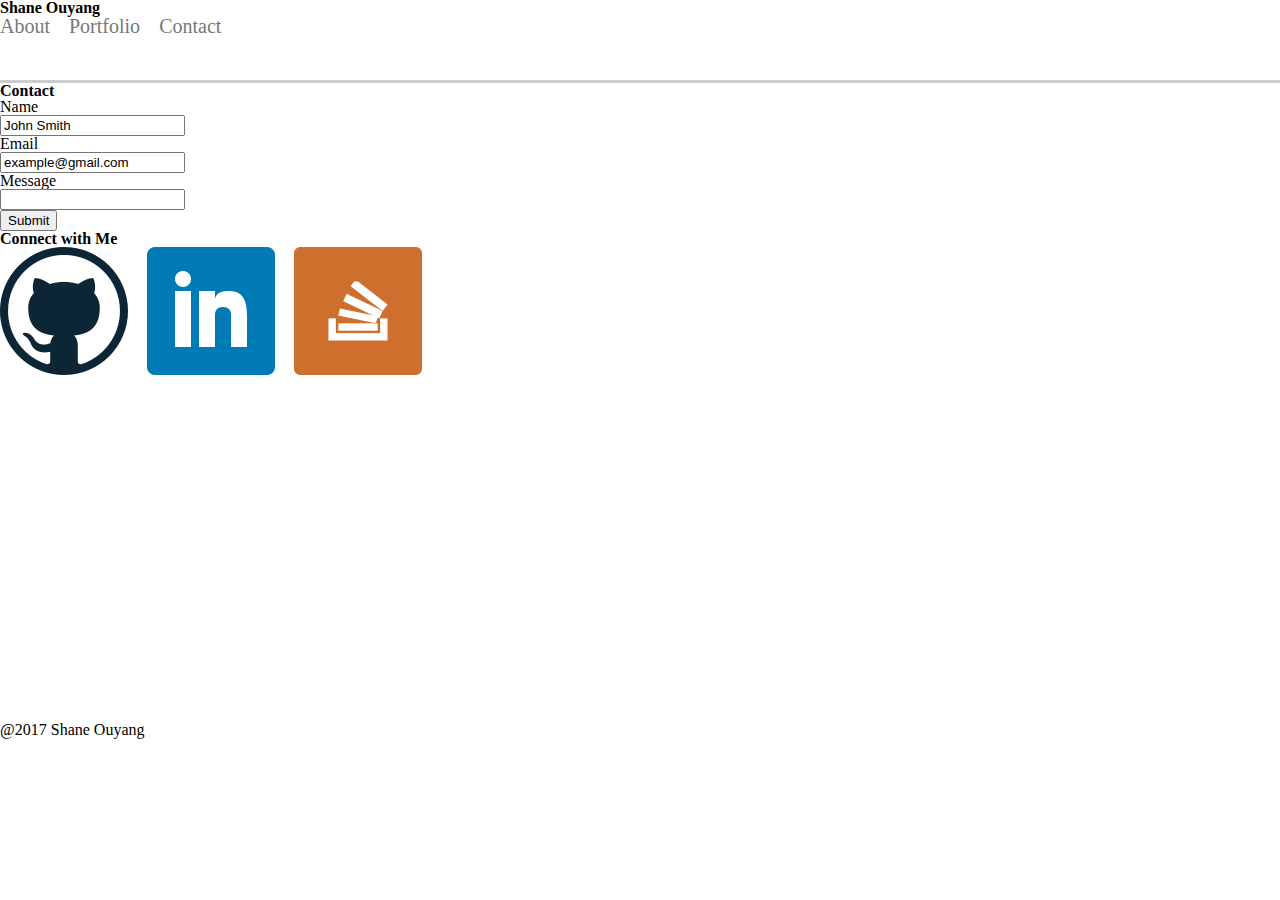
==== contact.html @ 040746a4 "new index.html" ====
<!DOCTYPE HTML>
<html>

<head>
  <meta charset="utf-8">
  
  <title>Shane Ouyang | Contact</title>
  
  <link rel="stylesheet" type="text/css" href="assets/css/reset.css">
  <link rel="stylesheet" type="text/css" href="assets/css/style.css">
</head>

<body>
  
  <div class="top">
    <header>
      <h1>Shane Ouyang</h1>
    </header>
    
      <nav>
        <ul>
          <li><a href="#">About</a><li>  
          <li><a href="#">Portfolio</a></li>
          <li><a href="#">Contact</a><li>
        <ul>
      <nav>
  </div>


  <div class="main"> 
    <div id="contact-form">
      <h2 id="contact-head">Contact</h2>
      <form id="form">
        Name<br>
        <input id="name-box" type="text" name="name" value="John Smith">
        <br>
        Email<br>
        <input id="email-box" type="text" name="email" value="example@gmail.com">
        <br>
        Message<br>
        <input id="message-box" type="text" name="message">
        <br>
        <input id="submit-button" type="submit" value="Submit"> 

      </form>
    </div>
    <div id="contact-info">
     	 <h2 id="contact-me">Connect with Me</h2>
     	 <a href="https://github.com/lmcfinn" target="_blank"><img id="git-img" src="assets/images/github-128.png" alt="GitHub"></a>
       <a href="https://www.linkedin.com/in/shane-ouyang-56a641b/" target="_blank"><img id="linked-img" src="assets/images/square-linkedin-128.png" alt="LinkedIn"></a>
       <a href="http://stackoverflow.com/" target="_blank"><img id="so-img" src="assets/images/stackoverflow-square-social-media-128.png" alt="Slack Overflow"></a>
     </div>	
  </div>

  <footer>&#64;2017 Shane Ouyang</footer>
</body>

</html>
---- assets/css/style.css ----
.container {
	width: 100%;
	height: 100%;
	color:#777777;
}

.top {
	background: #ffffff;
	width: 100%;
	height: 80px;
}

#header {
	float: left;
	width: 219px;
	height: 52px;
	margin-left: 139px;
	padding-top: 28px;
	padding-bottom: 0px;
	background-color: #4aaaa5;
	color: #ffffff;
	text-align: center;
	font-size: 26px;
}

#nav-link {
	height: 80px;
	width: 300px;
	margin-left: 820px;
	padding-top: 30px;

}

li {
	display: inline;
}


a:link {
	color: #777777;
	display: inline;
	text-decoration: none;
	font-size: 20px;
	margin-right: 15px;

}

a:hover {
	color: #660066;
}


#about {
	border-right-width: 1px;
	border-right-style: solid;
	border-right-color: #eee;
	padding-right: 20px;
}

#portfolio {
	border-right-width: 1px;
	border-right-style: solid;
	border-right-color: #eee;
	padding-right: 20px;
}

#contact {
	border-right-width: ;
	border-right-style: ;
	border-right-color: ;
	padding-right: ;
}

.main {
	width: 100%;
	height: 639px;
	background: url("https://images.blogthings.com/whatpatternisyourbrainquiz/pattern-6.jpg");
	border-top-style: solid;
	border-top-color: #cccccc;
	border-top-width: 3px;

}

.main-content {
    float: left;
    width: 38%;
    height: 540px;
	margin-left: 139px;
	margin-top:40px;
	background-color: #ffffff;
	overflow: auto;
	padding-left: 30px;
	padding-right: 30px;

}

.main-header {
	width:100%;
	height:40px;
	font-size: 23px;
	color: #4aaaa5;
	padding-top: 28px;
	margin-bottom: 20px;
	border-bottom-color: #cccccc;
	border-bottom-style: solid;
	border-bottom-width: 3px;

}

#bio-pic {
	width: 210px;
	height: 250px;
	float: left;
	margin-right: 17px;
}

#bio-copy {

}

.contact-content {
	float:left;
	width: 220px;
	height: 180px;
	margin-left: 80px;
	margin-top: 40px;
	background-color: #ffffff;
	padding-left: 30px;
	padding-right: 30px;
}

.contact-header {
	width:100%;
	height:40px;
	font-size: 23px;
	color: #4aaaa5;
	text-align: center;
	padding-top: 28px;
	margin-bottom: 20px;
	border-bottom-color: #cccccc;
	border-bottom-style: solid;
	border-bottom-width: 3px;
}

.icon-wrapper {
	margin-left: 27px;
	width: 100%;
	height: 90px;
}

.social-icon {
    float: left;
    width: 42px;
    height: 42px;
    margin-top: 10px;
    margin-right: 16px;
}

.footer {
	clear: both;
	width: 100%;
	height: 80px;
	background-color: #666666;
	text-align: center;
	padding-top: 30px;
	color: #eee;
	border-top-color: #4aaaa5;
	border-top-style: solid;
	border-top-width: 8px;

}
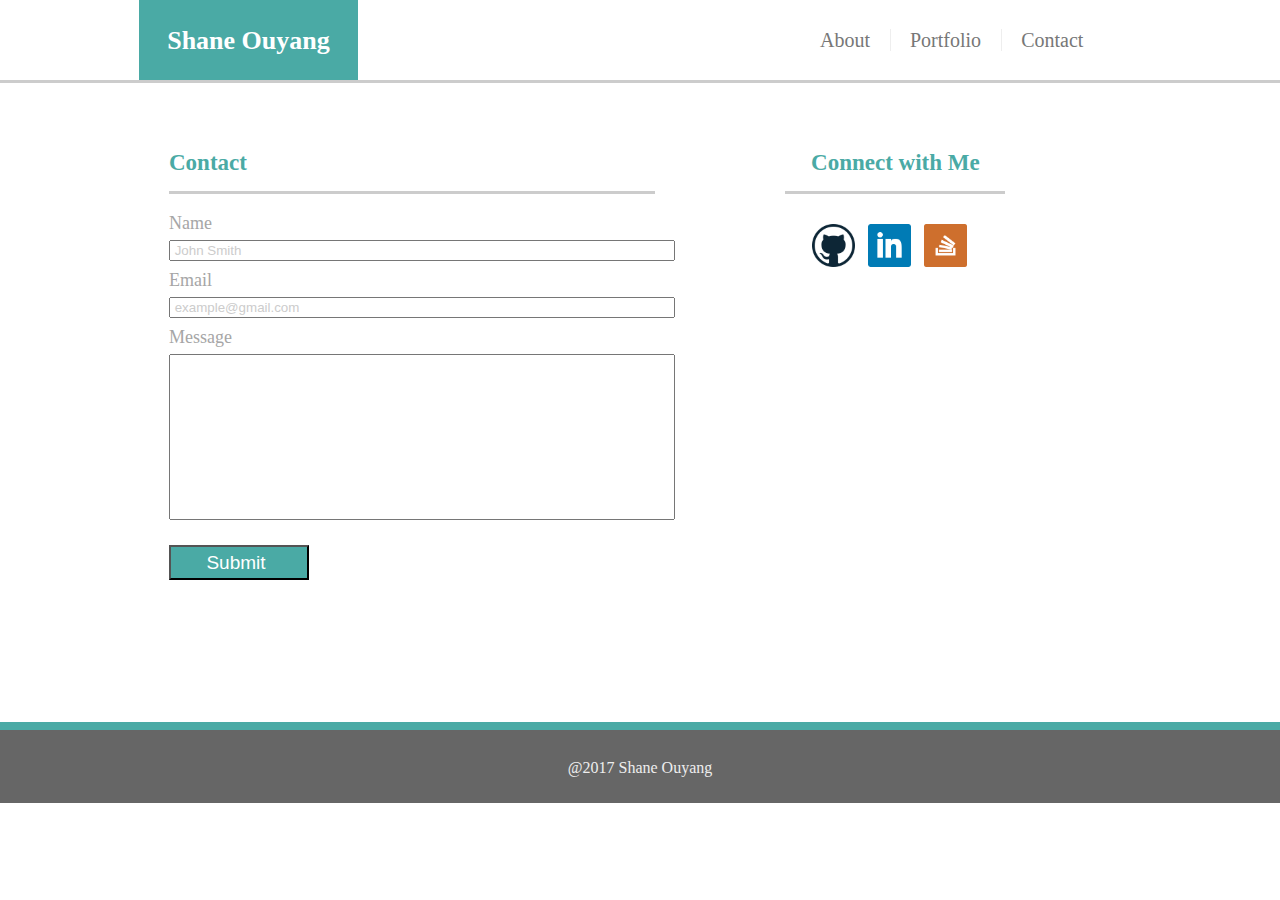
==== commit 4c3fa6e6: "contact page updated" ====
--- a/contact.html
+++ b/contact.html
@@ -1,58 +1,55 @@
-<!DOCTYPE HTML>
+<!DOCTYPE html>
 <html>
-
 <head>
-  <meta charset="utf-8">
-  
+  <meta name="viewport" content="width=device-width, initial-scale=1">
   <title>Shane Ouyang | Contact</title>
-  
   <link rel="stylesheet" type="text/css" href="assets/css/reset.css">
   <link rel="stylesheet" type="text/css" href="assets/css/style.css">
 </head>
 
 <body>
-  
-  <div class="top">
-    <header>
-      <h1>Shane Ouyang</h1>
-    </header>
+  <div class="container">
     
+    <div class="top">
+      <header><h1 id="header">Shane Ouyang<h1></header>
       <nav>
-        <ul>
-          <li><a href="#">About</a><li>  
-          <li><a href="#">Portfolio</a></li>
-          <li><a href="#">Contact</a><li>
-        <ul>
-      <nav>
-  </div>
+          <ul id="nav-link"> 
+            <li><a id="about" href="#">About</a></li>
+            <li><a id="portfolio" href="#">Portfolio</a></li>
+            <li><a id="contact" href="#">Contact</a></li>
+          </ul>
+      </nav>
+    </div>
 
+    <div class="main">
+      <div class="main-content">
+        <header class="main-header"><h2>Contact<h2></header>
+        <form class="form">
+          Name<br>
+          <input class="input-box" type="text" name="name" value=" John Smith">
+          <br>
+          Email<br>
+          <input class="input-box" type="text" name="email" value=" example@gmail.com">
+          <br>
+            Message<br>
+          <input id="message-box" type="text" name="message">
+          <br>
+          <input id="submit-button" type="submit" value="Submit"> 
+        </form>
 
-  <div class="main"> 
-    <div id="contact-form">
-      <h2 id="contact-head">Contact</h2>
-      <form id="form">
-        Name<br>
-        <input id="name-box" type="text" name="name" value="John Smith">
-        <br>
-        Email<br>
-        <input id="email-box" type="text" name="email" value="example@gmail.com">
-        <br>
-        Message<br>
-        <input id="message-box" type="text" name="message">
-        <br>
-        <input id="submit-button" type="submit" value="Submit"> 
+      </div>
 
-      </form>
-    </div>
-    <div id="contact-info">
-     	 <h2 id="contact-me">Connect with Me</h2>
-     	 <a href="https://github.com/lmcfinn" target="_blank"><img id="git-img" src="assets/images/github-128.png" alt="GitHub"></a>
-       <a href="https://www.linkedin.com/in/shane-ouyang-56a641b/" target="_blank"><img id="linked-img" src="assets/images/square-linkedin-128.png" alt="LinkedIn"></a>
-       <a href="http://stackoverflow.com/" target="_blank"><img id="so-img" src="assets/images/stackoverflow-square-social-media-128.png" alt="Slack Overflow"></a>
-     </div>	
-  </div>
+      <div class="contact-content">
+        <header class="contact-header"><h2>Connect with Me<h2></header> 
+        <div class="icon-wrapper">
+          <a href="https://github.com/lmcfinn" target="_blank"><img class="social-icon" src="assets/images/github-128.png" alt="GitHub"></a>
+          <a href="https://www.linkedin.com/in/shane-ouyang-56a641b/" target="_blank"><img class="social-icon" src="assets/images/square-linkedin-128.png" alt="LinkedIn"></a>
+          <a href="http://stackoverflow.com/" target="_blank"><img class="social-icon" src="assets/images/stackoverflow-square-social-media-128.png" alt="Slack Overflow"></a>
+        </div>
+      </div>
+     </div>
+  </div> 
+  <footer class="footer">&#64;2017 Shane Ouyang</footer>
 
-  <footer>&#64;2017 Shane Ouyang</footer>
 </body>
-
 </html>--- a/assets/css/style.css
+++ b/assets/css/style.css
@@ -1,3 +1,6 @@
+
+
+
 .container {
 	width: 100%;
 	height: 100%;
@@ -27,8 +30,7 @@
 	height: 80px;
 	width: 300px;
 	margin-left: 820px;
-	padding-top: 30px;
-
+	padding-top: 30px; 
 }
 
 li {
@@ -118,6 +120,44 @@
 
 }
 
+.form {
+
+	color:#a6a6a6;
+	font-size:18px;
+	padding-left:0px;
+}
+
+.input-box {
+	width:500px;
+	margin-top:8px;
+	margin-bottom:10px;
+	color:#cccccc;
+	padding-left:0px;
+
+}
+
+#message-box {
+	width:500px;
+	height:160px;
+	margin-top:8px;
+	margin-bottom:10px;
+	color:#cccccc;
+	padding-left:0px;
+
+}
+
+#submit-button {
+	margin-top:15px;
+	background-color:#4aaaa5;
+	color:white;
+	height:35px;
+	width:140px;
+	font-size:19px;
+	padding-left:0px;
+}
+
+
+
 .contact-content {
 	float:left;
 	width: 220px;
@@ -125,8 +165,8 @@
 	margin-left: 80px;
 	margin-top: 40px;
 	background-color: #ffffff;
-	padding-left: 30px;
-	padding-right: 30px;
+	padding-left: 20px;
+	padding-right: 20px;
 }
 
 .contact-header {
@@ -145,21 +185,21 @@
 .icon-wrapper {
 	margin-left: 27px;
 	width: 100%;
-	height: 90px;
+	height: 100px;
 }
 
 .social-icon {
     float: left;
-    width: 42px;
-    height: 42px;
+    width: 43px;
+    height: 43px;
     margin-top: 10px;
-    margin-right: 16px;
+    margin-right: 13px;
 }
 
 .footer {
 	clear: both;
 	width: 100%;
-	height: 80px;
+	height: 43px;
 	background-color: #666666;
 	text-align: center;
 	padding-top: 30px;
@@ -167,8 +207,398 @@
 	border-top-color: #4aaaa5;
 	border-top-style: solid;
 	border-top-width: 8px;
-
-}
-
-
-
+}
+
+@media screen and (max-width: 980px) {
+	.top {
+		height: 70px;
+}
+
+	#header {
+		margin-left: 50px;
+		height: 50px;
+		padding-top: 20px;
+
+	}
+
+	#nav-link {
+	     margin-left: 550px; 
+}
+
+    a:link {
+	    font-size: 18px;
+	    margin-right: 12px;
+}
+
+
+    #about {
+	    padding-right: 15px;
+}
+
+    #portfolio {
+	    padding-right: 15px;
+}
+
+ 	.main {
+ 		height: 648.6px;
+ 	}
+
+ 	
+    .main-content {
+	 	margin-left: 50px;
+	 	padding-left: 15px;
+	 	padding-right: 15px;
+	 	padding-bottom: 15px;
+	 	width: 50%;
+	 	height: 550px;
+}
+
+	.main-header {
+		width:95%;
+		height:40px;
+		font-size: 23px;
+		color: #4aaaa5;
+		padding-top: 28px;
+		margin-left: 10px;
+		margin-right: 10px;
+		margin-bottom: 20px;
+		border-bottom-color: #cccccc;
+		border-bottom-style: solid;
+		border-bottom-width: 3px;
+
+}
+
+
+    #bio-pic {
+		float: left;
+		width: 90%;
+		height: 200px;
+		margin-bottom: 15px;
+		margin-left: 18px;
+}
+
+	#bio-copy {
+		margin-left: 20px;
+}
+
+	.form {
+
+		color:#a6a6a6;
+		font-size:18px;
+		padding-left:10px;
+}
+
+	.input-box {
+		width:92%;
+		margin-top:8px;
+		margin-bottom:10px;
+		color:#cccccc;
+		padding-left:0px;
+
+}
+
+	#message-box {
+		width:92%;
+		height:160px;
+		margin-top:8px;
+		margin-bottom:10px;
+		color:#cccccc;
+		padding-left:0px;
+
+}
+
+	#submit-button {
+		margin-top:15px;
+		background-color:#4aaaa5;
+		color:white;
+		height:35px;
+		width:140px;
+		font-size:19px;
+		padding-left:0px;
+}
+
+
+
+
+    .contact-content {
+	
+		width: 220px;
+
+		margin-left: 40px;
+		margin-top: 40px;
+	
+		padding-left: 10px;
+		padding-right: 10px;
+}
+
+	.contact-header {
+		width: 79%;
+		margin-left: 21px;	
+	
+
+}
+
+
+	.icon-wrapper {
+		margin-left: 20px;
+		width: 100%;
+		height: 100px;
+		padding-left: 17px;
+}
+
+	.social-icon {
+    	float: left;
+    	width: 40px;
+    	height: 40px;
+    	margin-top: 10px;
+    	margin-right: 10px;
+}
+   
+   .footer {
+   	height: 43px;
+   }
+
+}
+
+@media screen and (max-width: 768px) {
+	.top {
+		height: 65px;
+}
+
+	#header {
+		margin-left: 53px;
+		height: 47px;
+		padding-top: 18px;
+
+	}
+
+	#nav-link {
+	     margin-left: 460px; 
+	     padding-top: 23px;
+}
+
+    a:link {
+	    font-size: 18px;
+	    margin-right: 12px;
+}
+
+
+    #about {
+	    padding-right: 15px;
+}
+
+    #portfolio {
+	    padding-right: 15px;
+}
+ 	.main {
+ 		height: 835px;
+ 	}
+
+ 	.main-header {
+	width: 95%;
+	margin-left: 16px;
+	margin-right: 30px;
+}
+
+    .main-content {
+	 	margin-left: 50px;
+	 	padding-left: 15px;
+	 	padding-right: 15px;
+	 	padding-bottom: 15px;
+	 	width: 80%;
+	 	height: 500px;
+}
+
+
+    #bio-pic {
+    	width: 210px;
+		height: 250px;
+		float: left;
+		margin-right: 17px;
+}
+
+	#bio-copy {
+		margin-left: 20px;
+}
+
+  .contact-content {
+	
+		width: 81%;
+		margin-left: 50px;
+		margin-top: 40px;
+	
+		padding-left: 10px;
+		padding-right: 10px;
+}
+
+	.contact-header {
+		width: 94%;
+		margin-left: 18px;
+		margin-right: 10px;
+		text-align: left;	
+}
+   
+   .footer {
+   	height: 43px;
+   }
+
+
+}
+
+@media screen and (max-width: 640px) {
+
+	.top {
+		background: #ffffff;
+		width: 100%;
+		height: 102px;
+}
+
+	#header {
+		float: left;
+		width: 100%;
+		height: 45px;
+		margin-left: 0px;
+		padding-top: 20px;
+		
+}
+
+	#nav-link {
+		float:left;
+		height: 20px;
+		width: 565px;
+		margin-left: 0px;
+		padding-top: 10px; 
+		text-align: center;
+		padding-left: 60px
+}	
+
+
+	a:link {
+		color: #777777;
+		display: inline;
+		text-decoration: none;
+		font-size: 16px;
+		margin-right: 80px;
+
+}
+
+	a:hover {
+		color: #660066;
+}
+
+
+	#about {
+		border-right-width: 1px;
+		border-right-style: solid;
+		border-right-color: #eee;
+		padding-right: 50px;
+}
+
+	#portfolio {
+		border-right-width: 1px;
+		border-right-style: solid;
+		border-right-color: #eee;
+		padding-right: 50px;
+}
+
+	#contact {
+		border-right-width: ;
+		border-right-style: ;
+		border-right-color: ;
+		padding-right: ;
+}
+
+	.main {
+		width: 100%;
+		height: 820px;
+		background: url("https://images.blogthings.com/whatpatternisyourbrainquiz/pattern-6.jpg");
+		border-top-style: none;
+
+}
+
+	.main-content {
+    	float: left;
+    	width: 80%;
+    	height: 540px;
+		margin-left: 30px;
+		margin-top:40px;
+		background-color: #ffffff;
+		overflow: auto;
+		padding-left: 30px;
+		padding-right: 30px;
+
+}
+
+	.main-header {
+		width:95%;
+		height:40px;
+		font-size: 23px;
+		color: #4aaaa5;
+		padding-top: 28px;
+		margin-left: 10px;
+		margin-bottom: 20px;
+		border-bottom-color: #cccccc;
+		border-bottom-style: solid;
+		border-bottom-width: 3px;
+
+}
+
+	#bio-pic {
+		width: 100%;
+		height: 250px;
+		float: left;
+		margin-right: 17px;
+		margin-left: 10px;
+}
+
+	#bio-copy {
+
+}
+
+	.contact-content {
+		float:left;
+		width: 83%;
+		height: 160px;
+		margin-left: 30px;
+		margin-top: 25px;
+		background-color: #ffffff;
+		padding-left: 20px;
+		padding-right: 20px;
+}
+
+	.contact-header {
+		width:94%;
+		height:40px;
+		font-size: 23px;
+		color: #4aaaa5;
+		text-align: left;
+		padding-top: 28px;
+		margin-bottom: 20px;
+
+		border-bottom-color: #cccccc;
+		border-bottom-style: solid;
+		border-bottom-width: 3px;
+}
+
+	.icon-wrapper {
+		margin-left: 0px;
+		width: 100%;
+		height: 100px;
+}
+
+	.social-icon {
+    	float: left;
+    	width: 43px;
+    	height: 43px;
+    	margin-top: 3px;
+    	margin-right: 13px;
+}
+
+
+
+}
+
+
+
+
+
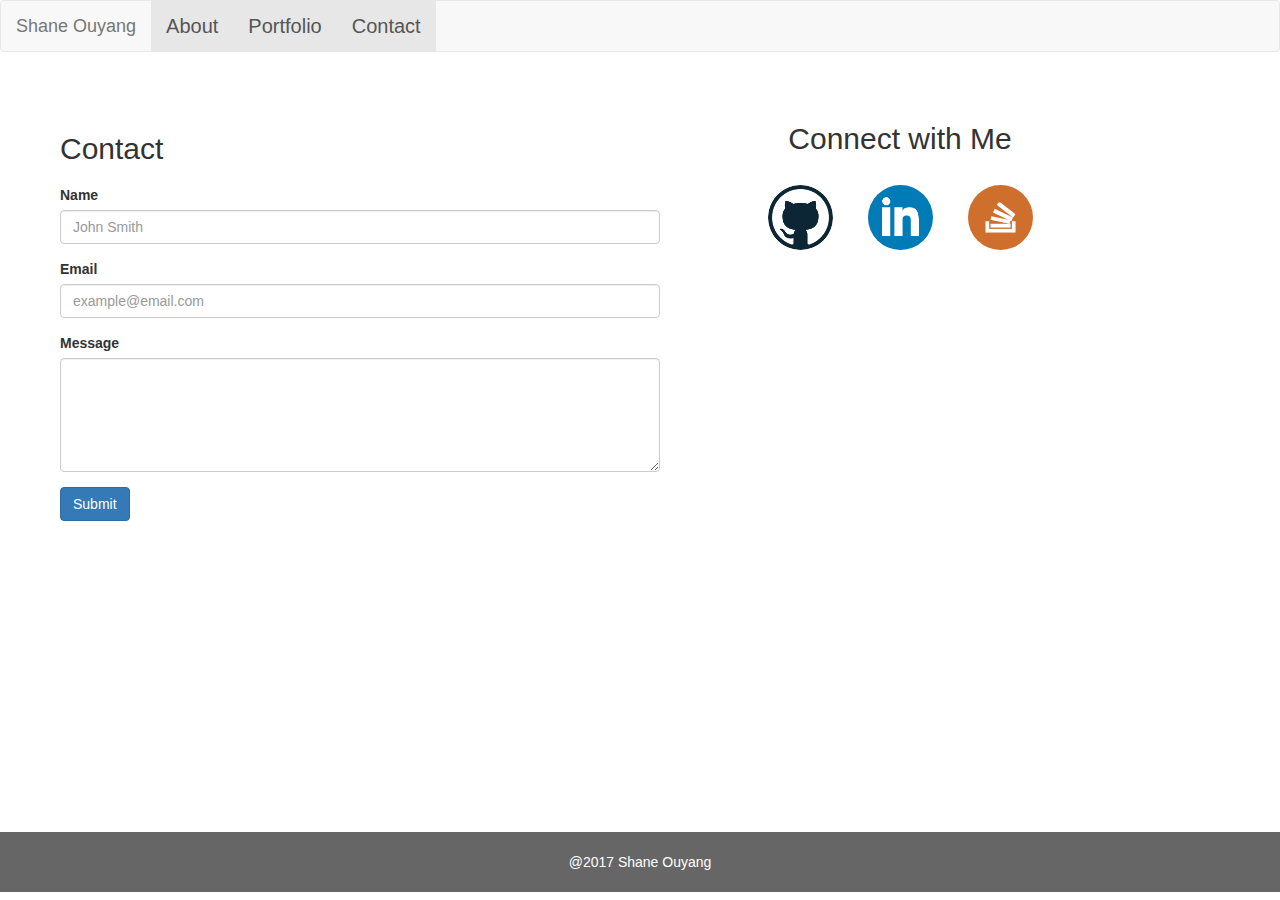
==== commit 293e1fbc: "html update" ====
--- a/contact.html
+++ b/contact.html
@@ -4,52 +4,57 @@
   <meta name="viewport" content="width=device-width, initial-scale=1">
   <title>Shane Ouyang | Contact</title>
   <link rel="stylesheet" type="text/css" href="assets/css/reset.css">
-  <link rel="stylesheet" type="text/css" href="assets/css/style.css">
+  <link rel="stylesheet" href="https://maxcdn.bootstrapcdn.com/bootstrap/3.3.7/css/bootstrap.min.css" integrity="sha384-BVYiiSIFeK1dGmJRAkycuHAHRg32OmUcww7on3RYdg4Va+PmSTsz/K68vbdEjh4u" crossorigin="anonymous">
+  <link rel="stylesheet" type="text/css" href="assets/css/style2.css">
 </head>
 
 <body>
-  <div class="container">
-    
-    <div class="top">
-      <header><h1 id="header">Shane Ouyang<h1></header>
-      <nav>
-          <ul id="nav-link"> 
-            <li><a id="about" href="#">About</a></li>
-            <li><a id="portfolio" href="#">Portfolio</a></li>
-            <li><a id="contact" href="#">Contact</a></li>
-          </ul>
-      </nav>
-    </div>
+  <nav class="navbar navbar-default">
+      <div class="container-fluid">
+        <div class="navbar-header">
+          <a class="navbar-brand" href="#">Shane Ouyang</a>
+        </div>
 
-    <div class="main">
-      <div class="main-content">
-        <header class="main-header"><h2>Contact<h2></header>
-        <form class="form">
-          Name<br>
-          <input class="input-box" type="text" name="name" value=" John Smith">
-          <br>
-          Email<br>
-          <input class="input-box" type="text" name="email" value=" example@gmail.com">
-          <br>
-            Message<br>
-          <input id="message-box" type="text" name="message">
-          <br>
-          <input id="submit-button" type="submit" value="Submit"> 
-        </form>
+        <ul class="nav navbar-nav">
+          <li class="active"><a href="index.html">About</a></li>
+          <li class="active"><a href="portfolio.html">Portfolio</a></li>
+          <li class="active"><a href="contact.html">Contact</a></li>
+        </ul>
+      </div>
+    </nav>
+
+   <div class="container-fluid" id="page-wrapper">
+      <div class="row">
+        <div class="col-md-6">
+          <h2 id="bio-header">Contact</h2>
+          <form>
+             <div class="form-group">
+                <label for="name">Name</label>
+                <input type="name" class="form-control" placeholder="John Smith">
+             </div>
+             <div class="form-group">
+                <label for="email">Email</label>
+                <input type="email" class="form-control" placeholder="example@email.com">
+             </div>
+             <div class="form-group">
+                <label for="message">Message</label>
+                <textarea class="form-control" rows="5"></textarea> 
+               
+            </div>
+            <button type="submit" class="btn btn-primary">Submit</button>
+</form>
+        </div>
+
+        <div class="col-md-4">
+          <h2 id="contact-header">Connect with Me</h2>
+           <a href="https://github.com/lmcfinn" target="_blank"><img class="img-circle" src="assets/images/github-128.png" alt="GitHub"></a>
+          <a href="https://www.linkedin.com/in/shane-ouyang-56a641b/" target="_blank"><img class="img-circle" src="assets/images/square-linkedin-128.png" alt="LinkedIn"></a>
+          <a href="http://stackoverflow.com/" target="_blank"><img class="img-circle" src="assets/images/stackoverflow-square-social-media-128.png" alt="Slack Overflow"></a>  
+        </div>
 
       </div>
+    </div>  
 
-      <div class="contact-content">
-        <header class="contact-header"><h2>Connect with Me<h2></header> 
-        <div class="icon-wrapper">
-          <a href="https://github.com/lmcfinn" target="_blank"><img class="social-icon" src="assets/images/github-128.png" alt="GitHub"></a>
-          <a href="https://www.linkedin.com/in/shane-ouyang-56a641b/" target="_blank"><img class="social-icon" src="assets/images/square-linkedin-128.png" alt="LinkedIn"></a>
-          <a href="http://stackoverflow.com/" target="_blank"><img class="social-icon" src="assets/images/stackoverflow-square-social-media-128.png" alt="Slack Overflow"></a>
-        </div>
-      </div>
-     </div>
-  </div> 
   <footer class="footer">&#64;2017 Shane Ouyang</footer>
-
 </body>
 </html>--- a/assets/css/style2.css
+++ b/assets/css/style2.css
@@ -0,0 +1,131 @@
+.container-fluid {
+	padding-bottom: 0px; 
+}
+
+.navbar {
+	margin-bottom: 0px;
+	font-size: 20px;
+}
+
+.nav-brand {
+
+	font-size: 30px;
+
+
+}
+
+.row {
+	background: url(https://images.blogthings.com/whatpatternisyourbrainquiz/pattern-6.jpg);
+	height: 780px;
+	overflow: auto;
+}
+
+#bio-header {
+
+	margin-top: 30px;
+	margin-bottom: 20px;
+}
+
+#page-wrapper {
+
+	min-height: 100%;
+	margin-bottom: -60px;
+}
+
+#page-wrapper:after {
+	content=" ";
+	display: block;
+
+}
+
+.col-md-6 {
+	background-color: #ffffff;
+	width: ;
+	padding-right: 20px;
+	padding-left: 20px;
+	padding-bottom: 20px;
+	margin-top: 50px;
+	margin-left: 40px;
+	margin-right:40px;
+
+}
+
+#bio-copy {
+	font-size: 17px;
+}
+
+#bio-pic {
+	float: left;
+	width: 200px;
+	height: 220px;
+	margin-right: 15px;
+	margin-bottom: 15px;
+}
+
+.col-md-4 {
+	background-color: #ffffff;
+	height: 200px;
+	width: 300px;
+
+	padding-right: 0px;
+	padding-left: 0px;
+	margin-top: 50px;
+	margin-left: 30px;
+	margin-right: 30px;
+}
+
+#contact-header {
+	text-align: center;
+}
+
+.img-circle {
+
+	margin-right: 13px;
+	margin-left: 18px;
+	margin-top: 20px;
+	height: 65px;
+	width: 65px;
+
+}
+
+.work {
+  position: relative;
+  float: left;
+  margin-top: 10px;
+  margin-left: 65px;
+  margin-right: 20px;
+  width: 200px;
+  height: 200px;
+ 
+}
+
+
+.work img {
+  width: 100%;
+  height: 160px;
+}
+
+.work h3 {
+  position: absolute;
+  bottom: 50px;
+  width: 100%;
+  height: 30px;
+  color: #fff;
+  text-align: center;
+  background: #4aaaa5;
+  padding-top: 5px;
+  font-size: 19px;
+
+}
+
+.footer, #page-wrapper:after {
+	height: 60px;
+}
+
+.footer {
+	background-color: #666666;
+	color: #ffffff;
+	text-align: center;
+	font-size: 14px;
+	padding-top: 20px;
+}